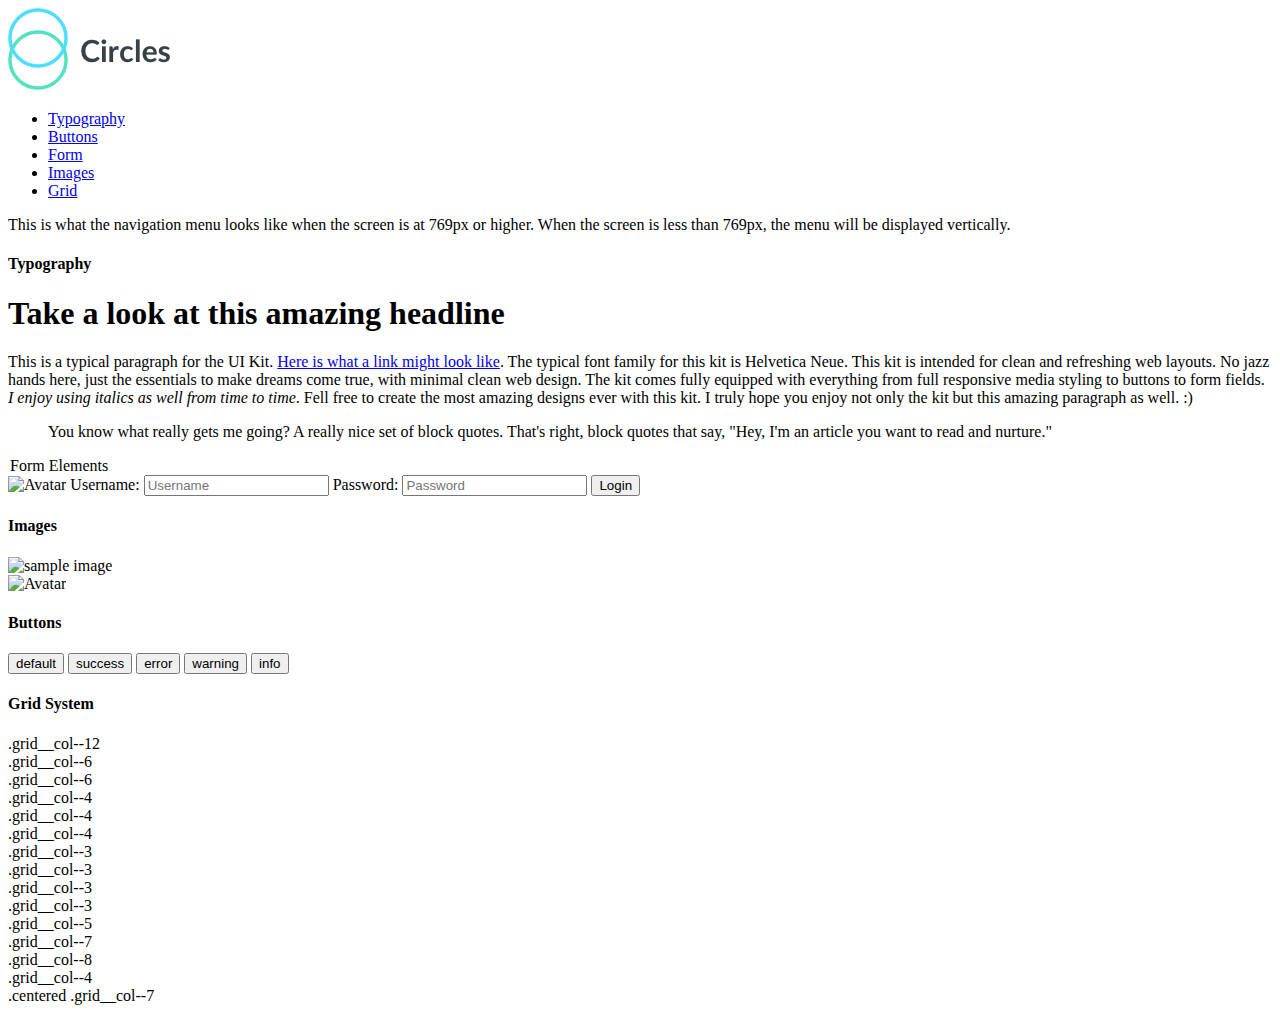
==== no_classes.html @ 482572c5 "adding to suppository" ====
<!doctype html>
<html lang="en">
  <head>
    <meta charset="utf-8">
    <title>Poly UI Kit</title>
    <meta name="viewport" content="width=device-width, initial-scale=1">
    <link rel="stylesheet" href="css/styles.css">
  </head>
  <body>

    <div>
      <div>
        <a href="/">
          <img alt="circles logo" src="images/logo.png">
        </a>
      </div>
      <div>
        <nav role="navigation">
          <ul>
            <li><a href="#type">Typography</a></li>
            <li><a href="#buttons">Buttons</a></li>
            <li><a href="#forms">Form</a></li>
            <li><a href="#images">Images</a></li>
            <li><a href="#grid">Grid</a></li>
          </ul>
        </nav>
      </div>
    </div>

    <div>
      <div>
        <div>
          <p>This is what the navigation menu looks like when the screen is at 769px or higher. When the screen is less than 769px, the menu will be displayed vertically.</p>
        </div>
      </div>
    </div>

    <div>
      <div>
        <div>
          <h4 id="type">Typography</h4>
          <h1>Take a look at this amazing headline</h1>
          <p>This is a typical paragraph for the UI Kit. <a href="#">Here is what a link might look like</a>. The typical font family for this kit is Helvetica Neue.  This kit is intended for clean and refreshing web layouts. No jazz hands here, just the essentials to make dreams come true, with minimal clean web design. The kit comes fully equipped with everything from full responsive media styling to buttons to form fields. <em>I enjoy using italics as well from time to time</em>. Fell free to create the most amazing designs ever with this kit. I truly hope you enjoy not only the kit but this amazing paragraph as well. :)</p>
          <blockquote>You know what really gets me going? A really nice set of block quotes.  That's right, block quotes that say, "Hey, I'm an article you want to read and nurture."</blockquote>
        </div>
      </div>
      <div>
        <form>
          <legend id="forms">Form Elements</legend>
          <img src="http://treehouse-code-samples.s3.amazonaws.com/poly/img/avatar.png" alt="Avatar">
          <label for="username">Username:</label>
          <input type="text" id="username" placeholder="Username">
          <label for="password">Password:</label>
          <input type="password" id="password" placeholder="Password">
          <button type="submit" value="Login">Login</button>
        </form>
      </div>
    </div>

    <h4 id="images">Images</h4>

    <div>
      <div>
        <img src="http://treehouse-code-samples.s3.amazonaws.com/poly/img/sample.jpg" alt="sample image">
      </div>
      <div>
        <img src="http://treehouse-code-samples.s3.amazonaws.com/poly/img/avatar.png" alt="Avatar">
      </div>
    </div>

    <h4 id="buttons">Buttons</h4>

    <div>
      <div>
        <button>default</button>
        <button>success</button>
        <button>error</button>
        <button>warning</button>
        <button>info</button>
      </div>
    </div>

    <h4 id="grid">Grid System</h4>

    <div>
      <div>.grid__col--12</div>
    </div>
    <div>
      <div>.grid__col--6</div>
      <div>.grid__col--6</div>
    </div>
    <div>
      <div>.grid__col--4</div>
      <div>.grid__col--4</div>
      <div>.grid__col--4</div>
    </div>
    <div>
      <div>.grid__col--3</div>
      <div>.grid__col--3</div>
      <div>.grid__col--3</div>
      <div>.grid__col--3</div>
    </div>
    <div>
      <div>.grid__col--5</div>
      <div>.grid__col--7</div>
    </div>
    <div>
      <div>.grid__col--8</div>
      <div>.grid__col--4</div>
    </div>
    <div>
      <div>.centered .grid__col--7</div>
    </div>

  </body>
</html>
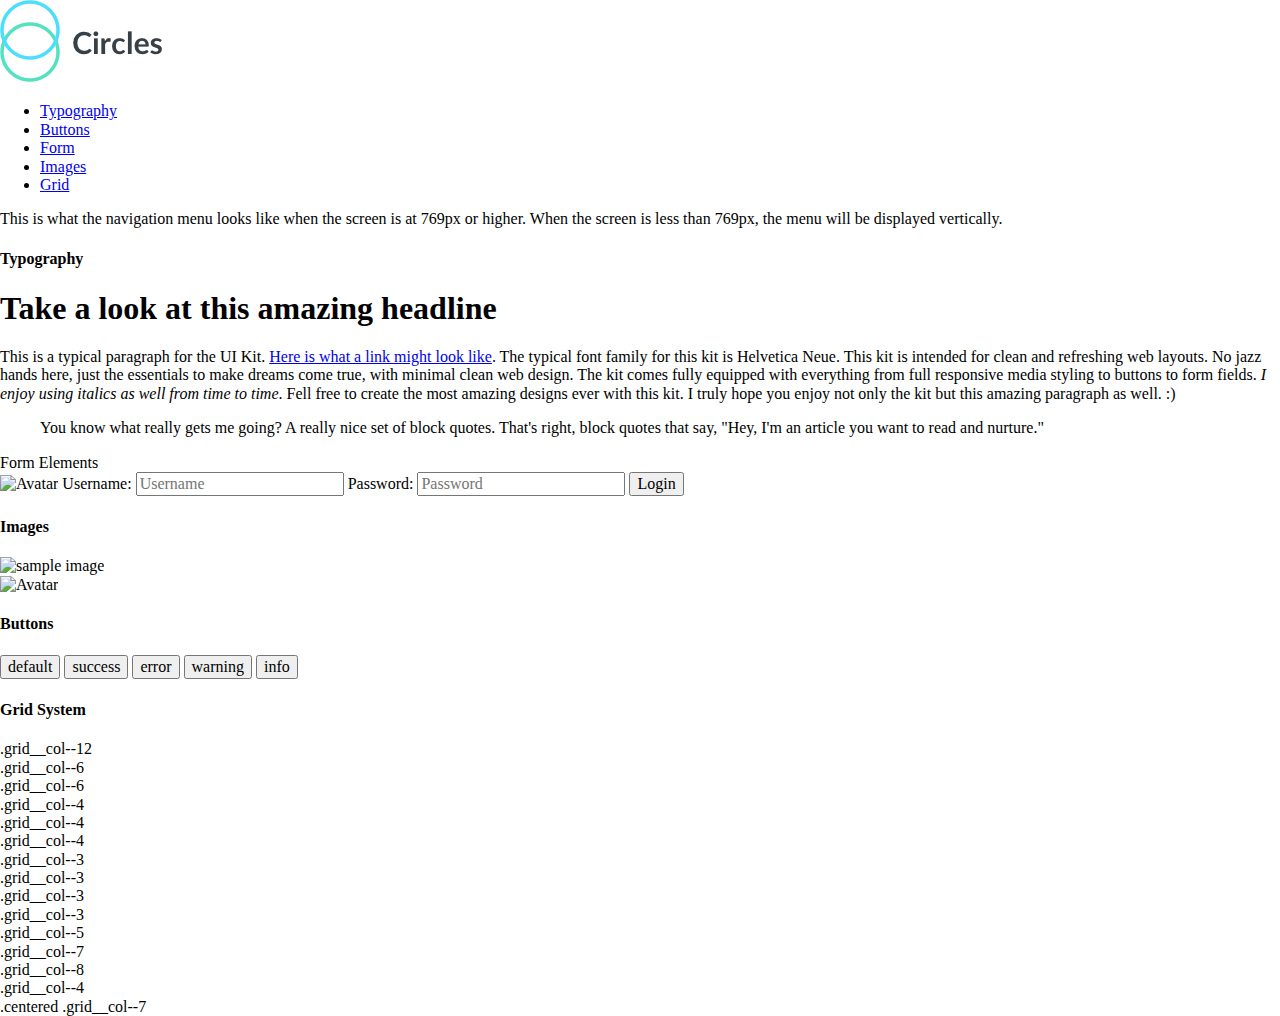
==== commit 31f9d584: "q" ====
--- a/no_classes.html
+++ b/no_classes.html
@@ -4,6 +4,7 @@
     <meta charset="utf-8">
     <title>Poly UI Kit</title>
     <meta name="viewport" content="width=device-width, initial-scale=1">
+    <link rel="stylesheet" href="css/normalize.css"> 
     <link rel="stylesheet" href="css/styles.css">
   </head>
   <body>
--- a/css/styles.css
+++ b/css/styles.css
@@ -0,0 +1,405 @@
+/*! normalize.css v8.0.1 | MIT License | github.com/necolas/normalize.css */
+/* Document
+   ========================================================================== */
+/**
+ * 1. Correct the line height in all browsers.
+ * 2. Prevent adjustments of font size after orientation changes in iOS.
+ */
+html {
+  line-height: 1.15;
+  /* 1 */
+  -webkit-text-size-adjust: 100%;
+  /* 2 */ }
+
+/* Sections
+   ========================================================================== */
+/**
+ * Remove the margin in all browsers.
+ */
+body {
+  margin: 0; }
+
+/**
+ * Render the `main` element consistently in IE.
+ */
+main {
+  display: block; }
+
+/**
+ * Correct the font size and margin on `h1` elements within `section` and
+ * `article` contexts in Chrome, Firefox, and Safari.
+ */
+h1 {
+  font-size: 2em;
+  margin: 0.67em 0; }
+
+/* Grouping content
+   ========================================================================== */
+/**
+ * 1. Add the correct box sizing in Firefox.
+ * 2. Show the overflow in Edge and IE.
+ */
+hr {
+  box-sizing: content-box;
+  /* 1 */
+  height: 0;
+  /* 1 */
+  overflow: visible;
+  /* 2 */ }
+
+/**
+ * 1. Correct the inheritance and scaling of font size in all browsers.
+ * 2. Correct the odd `em` font sizing in all browsers.
+ */
+pre {
+  font-family: monospace, monospace;
+  /* 1 */
+  font-size: 1em;
+  /* 2 */ }
+
+/* Text-level semantics
+   ========================================================================== */
+/**
+ * Remove the gray background on active links in IE 10.
+ */
+a {
+  background-color: transparent; }
+
+/**
+ * 1. Remove the bottom border in Chrome 57-
+ * 2. Add the correct text decoration in Chrome, Edge, IE, Opera, and Safari.
+ */
+abbr[title] {
+  border-bottom: none;
+  /* 1 */
+  text-decoration: underline;
+  /* 2 */
+  text-decoration: underline dotted;
+  /* 2 */ }
+
+/**
+ * Add the correct font weight in Chrome, Edge, and Safari.
+ */
+b,
+strong {
+  font-weight: bolder; }
+
+/**
+ * 1. Correct the inheritance and scaling of font size in all browsers.
+ * 2. Correct the odd `em` font sizing in all browsers.
+ */
+code,
+kbd,
+samp {
+  font-family: monospace, monospace;
+  /* 1 */
+  font-size: 1em;
+  /* 2 */ }
+
+/**
+ * Add the correct font size in all browsers.
+ */
+small {
+  font-size: 80%; }
+
+/**
+ * Prevent `sub` and `sup` elements from affecting the line height in
+ * all browsers.
+ */
+sub,
+sup {
+  font-size: 75%;
+  line-height: 0;
+  position: relative;
+  vertical-align: baseline; }
+
+sub {
+  bottom: -0.25em; }
+
+sup {
+  top: -0.5em; }
+
+/* Embedded content
+   ========================================================================== */
+/**
+ * Remove the border on images inside links in IE 10.
+ */
+img {
+  border-style: none; }
+
+/* Forms
+   ========================================================================== */
+/**
+ * 1. Change the font styles in all browsers.
+ * 2. Remove the margin in Firefox and Safari.
+ */
+button,
+input,
+optgroup,
+select,
+textarea {
+  font-family: inherit;
+  /* 1 */
+  font-size: 100%;
+  /* 1 */
+  line-height: 1.15;
+  /* 1 */
+  margin: 0;
+  /* 2 */ }
+
+/**
+ * Show the overflow in IE.
+ * 1. Show the overflow in Edge.
+ */
+button,
+input {
+  /* 1 */
+  overflow: visible; }
+
+/**
+ * Remove the inheritance of text transform in Edge, Firefox, and IE.
+ * 1. Remove the inheritance of text transform in Firefox.
+ */
+button,
+select {
+  /* 1 */
+  text-transform: none; }
+
+/**
+ * Correct the inability to style clickable types in iOS and Safari.
+ */
+button,
+[type="button"],
+[type="reset"],
+[type="submit"] {
+  -webkit-appearance: button; }
+
+/**
+ * Remove the inner border and padding in Firefox.
+ */
+button::-moz-focus-inner,
+[type="button"]::-moz-focus-inner,
+[type="reset"]::-moz-focus-inner,
+[type="submit"]::-moz-focus-inner {
+  border-style: none;
+  padding: 0; }
+
+/**
+ * Restore the focus styles unset by the previous rule.
+ */
+button:-moz-focusring,
+[type="button"]:-moz-focusring,
+[type="reset"]:-moz-focusring,
+[type="submit"]:-moz-focusring {
+  outline: 1px dotted ButtonText; }
+
+/**
+ * Correct the padding in Firefox.
+ */
+fieldset {
+  padding: 0.35em 0.75em 0.625em; }
+
+/**
+ * 1. Correct the text wrapping in Edge and IE.
+ * 2. Correct the color inheritance from `fieldset` elements in IE.
+ * 3. Remove the padding so developers are not caught out when they zero out
+ *    `fieldset` elements in all browsers.
+ */
+legend {
+  box-sizing: border-box;
+  /* 1 */
+  color: inherit;
+  /* 2 */
+  display: table;
+  /* 1 */
+  max-width: 100%;
+  /* 1 */
+  padding: 0;
+  /* 3 */
+  white-space: normal;
+  /* 1 */ }
+
+/**
+ * Add the correct vertical alignment in Chrome, Firefox, and Opera.
+ */
+progress {
+  vertical-align: baseline; }
+
+/**
+ * Remove the default vertical scrollbar in IE 10+.
+ */
+textarea {
+  overflow: auto; }
+
+/**
+ * 1. Add the correct box sizing in IE 10.
+ * 2. Remove the padding in IE 10.
+ */
+[type="checkbox"],
+[type="radio"] {
+  box-sizing: border-box;
+  /* 1 */
+  padding: 0;
+  /* 2 */ }
+
+/**
+ * Correct the cursor style of increment and decrement buttons in Chrome.
+ */
+[type="number"]::-webkit-inner-spin-button,
+[type="number"]::-webkit-outer-spin-button {
+  height: auto; }
+
+/**
+ * 1. Correct the odd appearance in Chrome and Safari.
+ * 2. Correct the outline style in Safari.
+ */
+[type="search"] {
+  -webkit-appearance: textfield;
+  /* 1 */
+  outline-offset: -2px;
+  /* 2 */ }
+
+/**
+ * Remove the inner padding in Chrome and Safari on macOS.
+ */
+[type="search"]::-webkit-search-decoration {
+  -webkit-appearance: none; }
+
+/**
+ * 1. Correct the inability to style clickable types in iOS and Safari.
+ * 2. Change font properties to `inherit` in Safari.
+ */
+::-webkit-file-upload-button {
+  -webkit-appearance: button;
+  /* 1 */
+  font: inherit;
+  /* 2 */ }
+
+/* Interactive
+   ========================================================================== */
+/*
+ * Add the correct display in Edge, IE 10+, and Firefox.
+ */
+details {
+  display: block; }
+
+/*
+ * Add the correct display in all browsers.
+ */
+summary {
+  display: list-item; }
+
+/* Misc
+   ========================================================================== */
+/**
+ * Add the correct display in IE 10+.
+ */
+template {
+  display: none; }
+
+/**
+ * Add the correct display in IE 10.
+ */
+[hidden] {
+  display: none; }
+
+.nav__item {
+  background-color: orange; }
+
+.grid__row {
+  padding: 1em 10px;
+  display: flex;
+  flex-direction: column; }
+  @media (min-width: 768px) {
+    .grid__row {
+      flex-direction: row; } }
+.grid__col--1 {
+  margin-top: 10px;
+  flex-basis: 100%; }
+  @media (min-width: 768px) {
+    .grid__col--1 {
+      margin-top: 0;
+      flex-basis: 8.3333333333%; } }
+.grid__col--2 {
+  margin-top: 10px;
+  flex-basis: 100%; }
+  @media (min-width: 768px) {
+    .grid__col--2 {
+      margin-top: 0;
+      flex-basis: 16.6666666667%; } }
+.grid__col--3 {
+  margin-top: 10px;
+  flex-basis: 100%; }
+  @media (min-width: 768px) {
+    .grid__col--3 {
+      margin-top: 0;
+      flex-basis: 25%; } }
+.grid__col--4 {
+  margin-top: 10px;
+  flex-basis: 100%; }
+  @media (min-width: 768px) {
+    .grid__col--4 {
+      margin-top: 0;
+      flex-basis: 33.3333333333%; } }
+.grid__col--5 {
+  margin-top: 10px;
+  flex-basis: 100%; }
+  @media (min-width: 768px) {
+    .grid__col--5 {
+      margin-top: 0;
+      flex-basis: 41.6666666667%; } }
+.grid__col--6 {
+  margin-top: 10px;
+  flex-basis: 100%; }
+  @media (min-width: 768px) {
+    .grid__col--6 {
+      margin-top: 0;
+      flex-basis: 50%; } }
+.grid__col--7 {
+  margin-top: 10px;
+  flex-basis: 100%; }
+  @media (min-width: 768px) {
+    .grid__col--7 {
+      margin-top: 0;
+      flex-basis: 58.3333333333%; } }
+.grid__col--8 {
+  margin-top: 10px;
+  flex-basis: 100%; }
+  @media (min-width: 768px) {
+    .grid__col--8 {
+      margin-top: 0;
+      flex-basis: 66.6666666667%; } }
+.grid__col--9 {
+  margin-top: 10px;
+  flex-basis: 100%; }
+  @media (min-width: 768px) {
+    .grid__col--9 {
+      margin-top: 0;
+      flex-basis: 75%; } }
+.grid__col--10 {
+  margin-top: 10px;
+  flex-basis: 100%; }
+  @media (min-width: 768px) {
+    .grid__col--10 {
+      margin-top: 0;
+      flex-basis: 83.3333333333%; } }
+.grid__col--11 {
+  margin-top: 10px;
+  flex-basis: 100%; }
+  @media (min-width: 768px) {
+    .grid__col--11 {
+      margin-top: 0;
+      flex-basis: 91.6666666667%; } }
+.grid__col--12 {
+  margin-top: 10px;
+  flex-basis: 100%; }
+  @media (min-width: 768px) {
+    .grid__col--12 {
+      margin-top: 0;
+      flex-basis: 100%; } }
+
+@media (min-width: 768px) {
+  [class^=grid__col] + [class^=grid__col] {
+    margin-left: 10px; } }
+
+/*# sourceMappingURL=styles.css.map */
